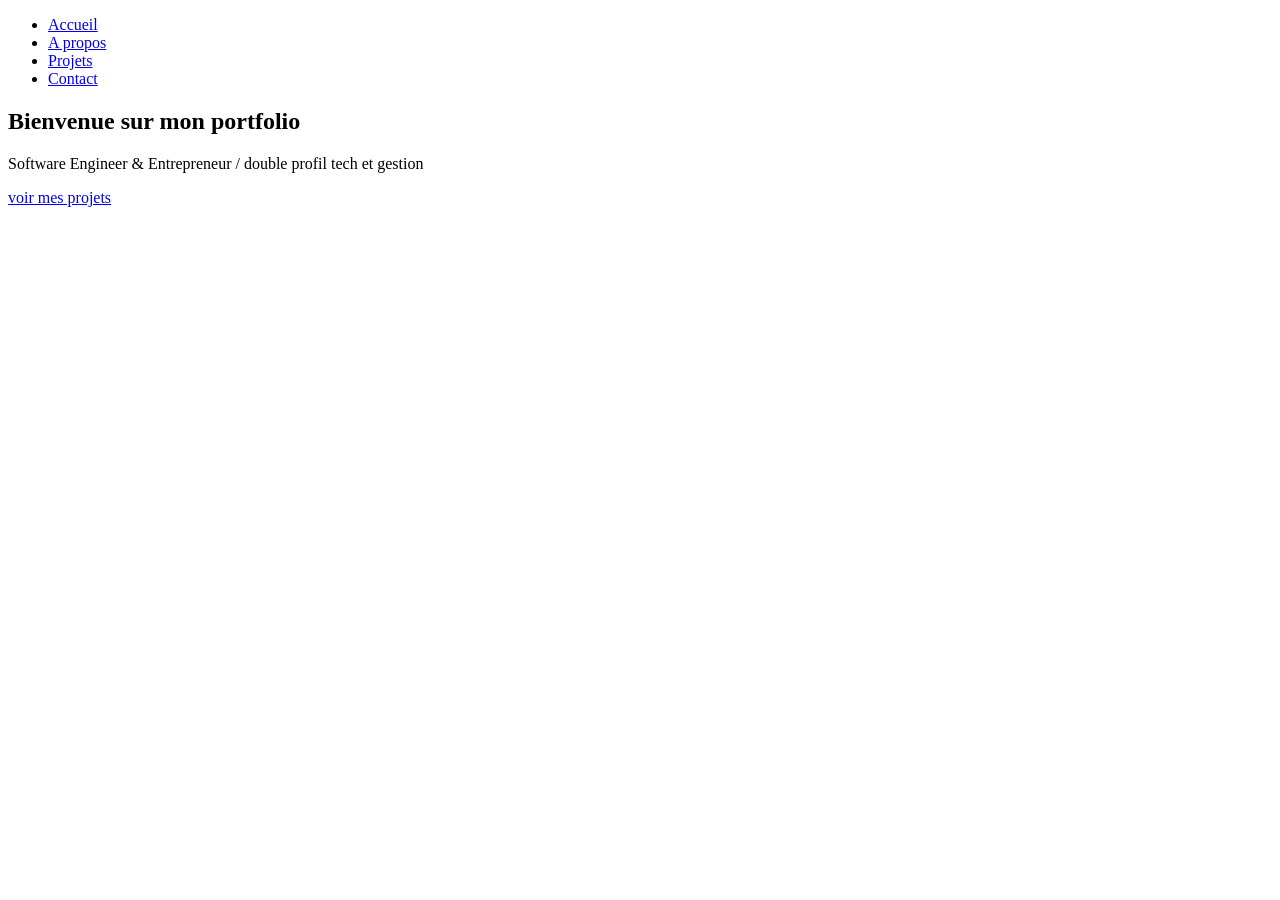
==== index.html @ 8d7097f6 "Add files via upload" ====
<!DOCTYPE html>
<html lang="fr">
<head>
    <meta charset="UTF-8">
    <meta name="viewport" content="width=device-width, initial-scale=1.0">
    <title>Djoxy Ntambwe|Portofolio</title>
    <link rel="stylesheet" href="css/style.css">
</head>

<body>
    <header>
        <!--en tete/ barre de navigation-->
        <nav class="barre">
            <ul class="barre ul">
                <li class="accueil"><a href="index.html">Accueil</a></li>
                <li><a href="propos.html">A propos</a></li>
                <li><a href="projet.html">Projets</a></li>
                <li><a href="contact.html">Contact</a></li>
            </ul>
        </nav>
    </header>
    <!--Section Accueil(Hero)-->
    <section id="accueil" class="hero">
        <div class="hero-content">
        <h1>Bienvenue sur mon portfolio</h1>
        <p>Software Engineer & Entrepreneur / double profil tech et gestion </p>
        <a href="projet.html" class="btn-principal">voir mes projets</a>
        </div>
    </section>
</body>
</html>
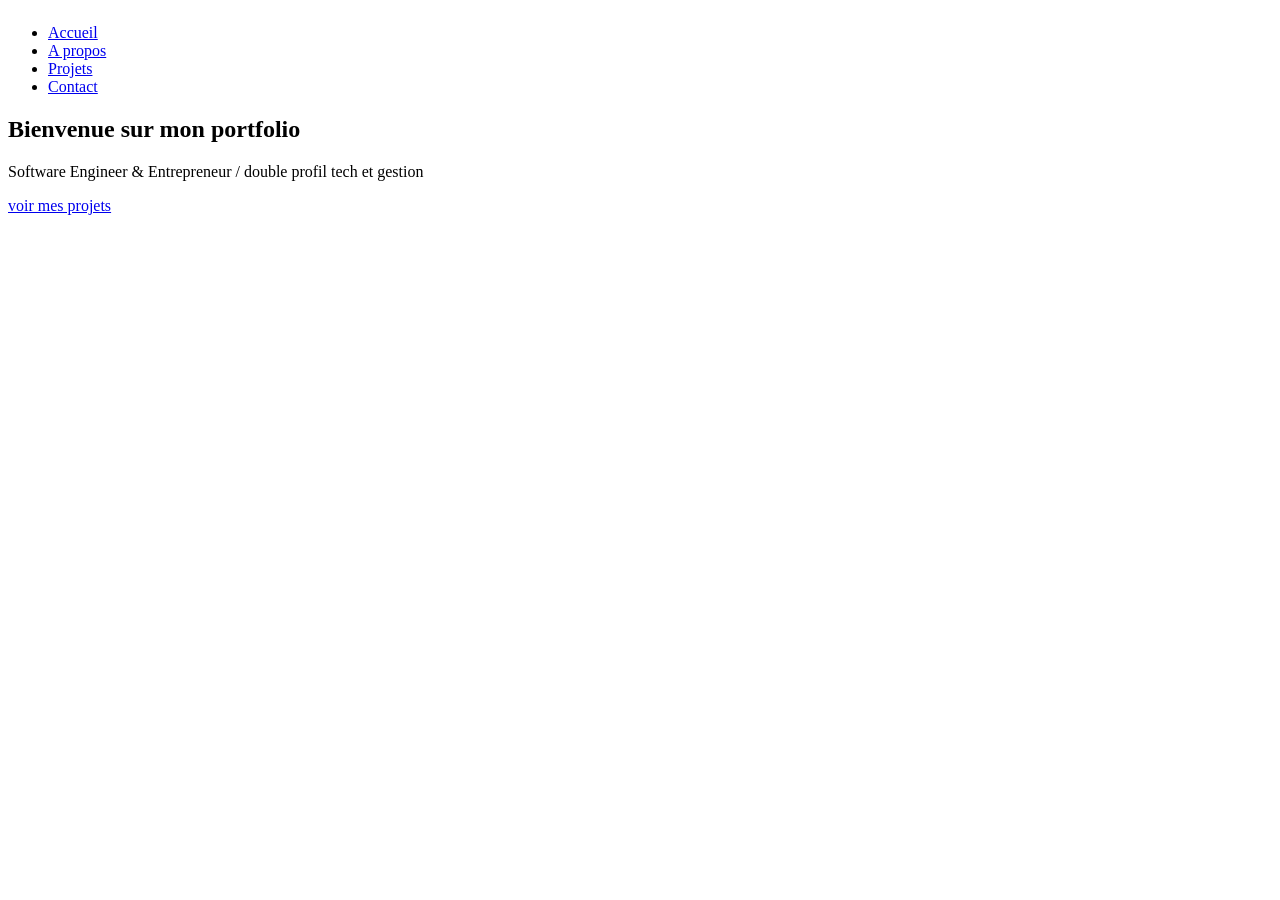
==== commit 1e8dc332: "Update index.html" ====
--- a/index.html
+++ b/index.html
@@ -4,7 +4,7 @@
     <meta charset="UTF-8">
     <meta name="viewport" content="width=device-width, initial-scale=1.0">
     <title>Djoxy Ntambwe|Portofolio</title>
-    <link rel="stylesheet" href="css/style.css">
+    <link rel="stylesheet" href="style.css">
 </head>
 
 <body>
@@ -28,4 +28,4 @@
         </div>
     </section>
 </body>
-</html>+</html>
--- a/style.css
+++ b/style.css
@@ -0,0 +1,78 @@
+/* ========================================= */
+/* CORRECTIONS PROFESSIONNELLES POUR MOBILE  */
+/* ========================================= */
+
+/* 1. Supprime définitivement la bande blanche à droite */
+html, body {
+    max-width: 100%;
+    overflow-x: hidden;
+    box-sizing: border-box;
+}
+
+*, *::before, *::after {
+    box-sizing: inherit;
+}
+
+/* 2. Rend les images de projets nettes et non coupées */
+.projet-img {
+    width: 100%;
+    height: auto;
+    max-height: 200px;
+    object-fit: contain;
+    background-color: #123b70; /* Fond bleu assorti à Tamzorya */
+}
+
+/* 3. Règles spéciales pour les écrans de téléphone (moins de 768px) */
+@media (max-width: 768px) {
+
+    /* Ajuste la barre de navigation pour que tout tienne sur une ligne */
+    .barre {
+        padding: 12px 10px;
+    }
+
+    .barre ul {
+        gap: 8px;
+        justify-content: space-around;
+        flex-wrap: nowrap;
+    }
+
+    .barre a {
+        font-size: 13px;
+        padding: 6px 8px;
+        white-space: nowrap; /* Empêche "À propos" de se couper en deux */
+    }
+
+    /* Réduit la taille des grands titres sur mobile */
+    .hero-content h1,
+    .entete-page h1 {
+        font-size: 2rem;
+        line-height: 1.2;
+    }
+
+    .hero-content p,
+    .entete-page p {
+        font-size: 1rem;
+    }
+
+    /* Ajuste les marges intérieures des sections et des cartes */
+    .section-sombre,
+    .section-claire {
+        padding: 50px 15px;
+    }
+
+    .projet-contenu,
+    .carte,
+    .formulaire-box {
+        padding: 20px;
+    }
+
+    /* Empile toutes les grilles en une seule colonne propre */
+    .grille-propos,
+    .mes-projets-grille,
+    .grille-contact,
+    .grille-trois,
+    .grille-deux {
+        grid-template-columns: 1fr;
+        gap: 20px;
+    }
+}
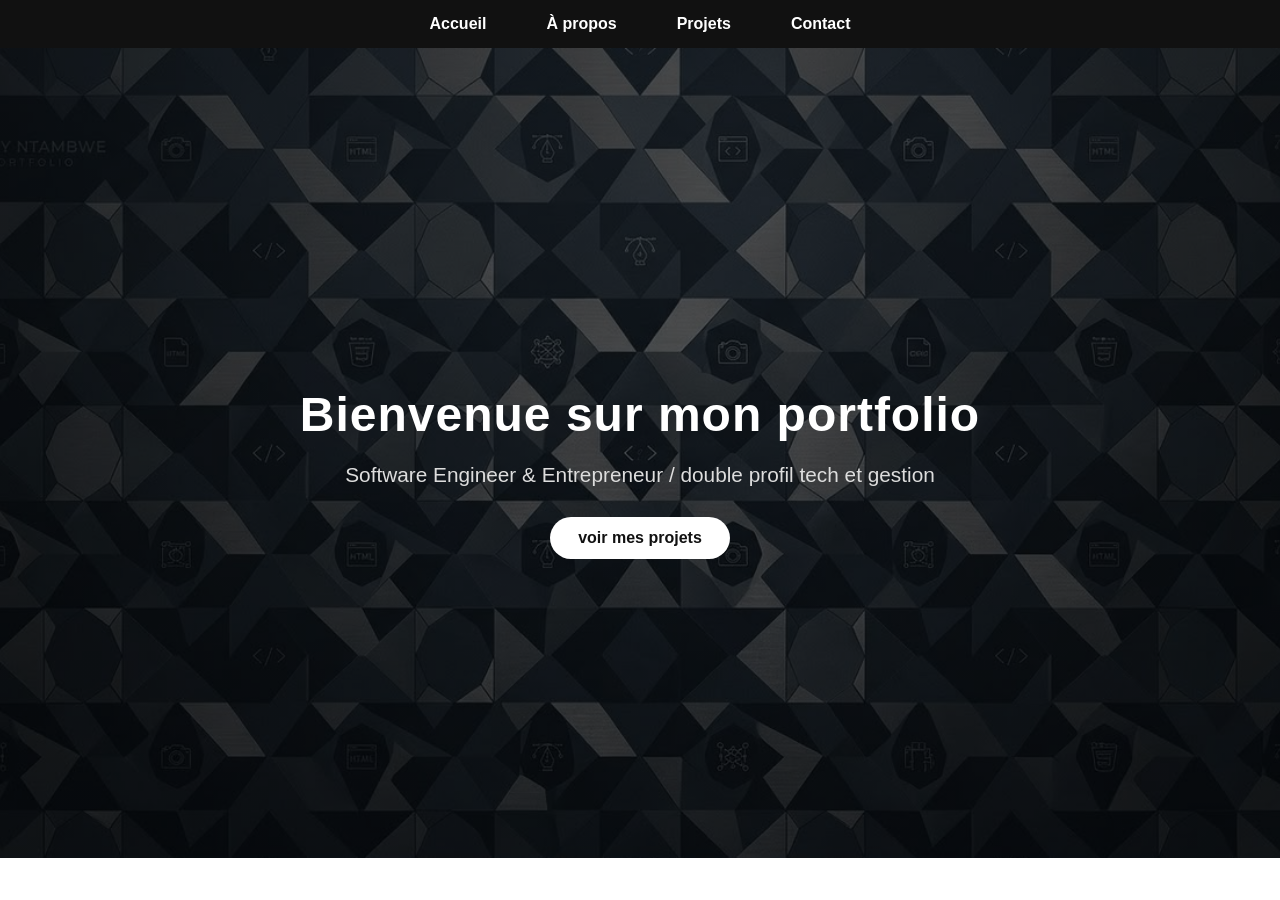
==== commit 59c24999: "Update index.html" ====
--- a/index.html
+++ b/index.html
@@ -13,7 +13,7 @@
         <nav class="barre">
             <ul class="barre ul">
                 <li class="accueil"><a href="index.html">Accueil</a></li>
-                <li><a href="propos.html">A propos</a></li>
+                <li><a href="propos.html">À propos</a></li>
                 <li><a href="projet.html">Projets</a></li>
                 <li><a href="contact.html">Contact</a></li>
             </ul>
--- a/style.css
+++ b/style.css
@@ -1,78 +1,433 @@
-/* ========================================= */
-/* CORRECTIONS PROFESSIONNELLES POUR MOBILE  */
-/* ========================================= */
-
-/* 1. Supprime définitivement la bande blanche à droite */
-html, body {
-    max-width: 100%;
-    overflow-x: hidden;
-    box-sizing: border-box;
-}
-
-*, *::before, *::after {
-    box-sizing: inherit;
-}
-
-/* 2. Rend les images de projets nettes et non coupées */
-.projet-img {
-    width: 100%;
-    height: auto;
-    max-height: 200px;
-    object-fit: contain;
-    background-color: #123b70; /* Fond bleu assorti à Tamzorya */
-}
-
-/* 3. Règles spéciales pour les écrans de téléphone (moins de 768px) */
-@media (max-width: 768px) {
-
-    /* Ajuste la barre de navigation pour que tout tienne sur une ligne */
-    .barre {
-        padding: 12px 10px;
-    }
-
-    .barre ul {
-        gap: 8px;
-        justify-content: space-around;
-        flex-wrap: nowrap;
-    }
-
-    .barre a {
-        font-size: 13px;
-        padding: 6px 8px;
-        white-space: nowrap; /* Empêche "À propos" de se couper en deux */
-    }
-
-    /* Réduit la taille des grands titres sur mobile */
-    .hero-content h1,
-    .entete-page h1 {
-        font-size: 2rem;
-        line-height: 1.2;
-    }
-
-    .hero-content p,
-    .entete-page p {
-        font-size: 1rem;
-    }
-
-    /* Ajuste les marges intérieures des sections et des cartes */
-    .section-sombre,
-    .section-claire {
-        padding: 50px 15px;
-    }
-
-    .projet-contenu,
-    .carte,
-    .formulaire-box {
-        padding: 20px;
-    }
-
-    /* Empile toutes les grilles en une seule colonne propre */
-    .grille-propos,
-    .mes-projets-grille,
-    .grille-contact,
-    .grille-trois,
-    .grille-deux {
-        grid-template-columns: 1fr;
-        gap: 20px;
-    }
-}
+
+/*Defilement fluide sur tout le site*/
+html{
+    scroll-behavior: smooth;
+}
+body{
+    margin: 0;
+    font-family: 'Segoe UI', Tahoma, Geneva, Verdana, sans-serif;
+
+}
+/*barre de navigationcollante en haut*/
+header{
+    position: sticky;
+    top: 0;
+    z-index: 1000;
+}
+
+/*section principale avec fond assombri pour */
+.hero{
+    height: 90vh;
+    background: linear-gradient(rgba(0,0,0,0.65), rgba(0,0,0,0.65)), url('../image/arriere.jpg');
+    background-size: cover;
+    background-position: center;
+    display: flex;
+    justify-content: center;
+    align-items: center;
+    text-align: center;
+    color: #ffffff;
+    padding: 0 20px;
+
+}
+/*Animation d'apparition douce du text*/
+.hero-content{
+    max-width: 800px;
+    animation: fadeIn 1.2s ease-in-out;
+}
+.hero-content h1{
+    font-size: 3rem;
+    margin-bottom: 15px;
+    letter-spacing: 1px;
+}
+.hero-content p{
+    font-size: 1.3rem;
+    color: #dddddd;
+    margin-bottom: 30px;
+}
+/*bouton d'action fluide*/
+.btn-principal{
+    display: inline-block;
+    background-color: #ffffff;
+    color: #111111;
+    padding: 12px 28px;
+    text-decoration: none;
+    font-weight: bold;
+    border-radius: 30px;
+    transition: transform 0.3s ease, background-color 0.3s ease;
+}
+.btn-principal:hover{
+    transform: translateY(-3px);
+    background-color: #e0e0e0;
+}
+/*Definition de l'animation*/
+@keyframes fadeIn{
+    from{
+        opacity: 0;
+        transform: translateY(20px);
+    }
+    to{
+        opacity: 1;
+        transform: translateY(0);
+    }
+}
+
+/*conteneur priciale*/
+.barre{
+    background-color: #111111;
+    padding: 15px 30px;
+}
+/*Alignement Horizontal des bouton*/
+.barre ul{
+    display: flex;
+    justify-content: center;
+    align-items: center;
+    gap: 30px;
+    list-style: none;
+    margin: 0;
+    padding: 0;
+
+}
+/*Style des liens (bouton)*/
+.barre a{
+    color: #ffffff;
+    text-decoration: none;
+    font-size: 16px;
+    font-weight: bold;
+    padding: 8px 15px;
+    border-radius: 5px;
+    transition: 0.3s;
+}
+/*effet au passage de la souris*/
+.barre a:hover{
+    background-color: #ffffff;
+    color: #111111;
+}
+/*section de fond sombre et structure*/
+.section-sombre{
+    background-color: #161616;
+    color: #ffffff;
+    padding: 80px 20px;
+    min-height: 80vh;
+}
+.container{
+    max-width: 1100px;
+    margin: 0 auto;
+}
+
+/*style specifique a la page A propos*/
+.entete-page{
+    text-align: center;
+    margin-bottom: 60px;
+}
+.entete-page h1{
+    font-size: 2.5rem;
+    margin-bottom: 10px;
+}
+.entete-page p{
+    color: #cccccc;
+    font-size: 1.2rem;
+}
+.grille-propos{
+    display: grid;
+    grid-template-columns: 1fr 1fr;
+    gap: 40px;
+    align-items: start;
+}
+.text-bio h2{
+    font-size: 1.8rem;
+    margin-top: 0;
+    margin-bottom: 20px;
+}
+.text-bio p{
+    color: #dddddd;
+    line-height: 1.7;
+}
+.colonnes-competences{
+    display: flex;
+    flex-direction: column;
+    gap: 20px;
+}
+.liste-simple{
+    color: #cccccc;
+    line-height: 1.8;
+    padding: 20px;
+    margin: 0;
+}
+@media (max-width: 768px){
+    .grille-propos{
+        grid-template-columns: 1fr;
+    }
+}
+/*pied de la page*/
+.pied-page{
+    background-color: #111111;
+    color: #cccccc;
+    text-align: center;
+    padding: 30px 20px;
+}
+/* Grille propre a 3 colonnes cote a cote */
+.mes-projets-grille{
+    display: grid;
+    grid-template-columns: repeat;
+    gap: 25px;
+    margin-top: 40px;
+    margin-bottom: 50px;
+}
+/* Chaque cadre bien ferme et structure */
+.projet-box{
+    background-color: #242424;
+    border: 1px solid #3d3d3d;
+    border-radius: 14px;
+    overflow: hidden;
+    display: flex;
+    flex-direction: column;
+    transition: transform 0.3s ease, border-color 0.3s ease;
+}
+.projet-box:hover{
+    transform: translateY(-6px);
+    border-color: #ffffff;
+}
+/* Image en haut du cadre */
+.projet-img{
+    width: 100%;
+    height: 180px;
+    object-fit: cover;
+    display: block;
+    border-bottom: 1px solid #383838;
+}
+/* Contenu text empile proprement de haut en bas */
+.projet-contenu{
+    padding: 25px;
+    display: flex;
+    flex-direction: column;
+    align-items: flex-start;
+    flex-grow: 1;
+}
+.projet-tag{
+    background-color: #363636;
+    color: #ffffff;
+    font-size: 0.78rem;
+    padding: 5px 12px;
+    border-radius: 20px;
+    margin-bottom: 12px;
+}
+.projet-contenu h3{
+    margin: 0 0 12px 0;
+    font-size: 1.4rem;
+    color: #ffffff;
+}
+.projet-contenu p{
+    color: #cccccc;
+    font-size: 0.95rem;
+    line-height: 1.6;
+    margin: 0 0 20px 0;
+}
+
+/* Etiquettes des technologie */
+.projet-tech{
+    display: flex;
+    flex-wrap: wrap;
+    gap: 8px;
+    margin-bottom: 25px;
+}
+.projet-tech span{
+    background-color: #161616;
+    color: #dddddd;
+    font-size: 0.8rem;
+    padding: 4px 10px;
+    border-radius: 6px;
+    border: 1px solid #444444;
+}
+/* Bouton bien aligne tout en bas du cadre */
+.projet-lien{
+    margin-top: auto;
+    display: inline-block;
+    background-color: #ffffff;
+    color: #111111;
+    text-decoration: none;
+    font-size: 0.9rem;
+    padding: 10px 18px;
+    border-radius: 8px;
+    transition: background-color 0.3s ease;
+}
+.projet-lien:hover{
+    background-color: #dddddd;
+}
+@media (max-width: 900px){
+    .mes-projets-grille{
+        grid-template-columns: 1fr;
+    }
+}
+/* Mise en page de la section Contact */
+.grille-contact{
+    display: grid;
+    grid-template-columns: 1fr 1.2fr;
+    gap: 40px;
+    align-items: start;
+}
+.info-contact h2,
+    .formulaire-box h2{
+        margin-top: 0;
+        margin-bottom: 15px;
+        font-size: 1.6rem;
+    }
+    .info-contact > p{
+        color: #cccccc;
+        line-height: 1.6;
+        margin-bottom: 25px;
+    }
+    .carte-info {
+        background-color: #242424;
+        border: 1px solid #3d3d3d;
+        border-radius: 12px;
+        padding: 20px;
+        margin-bottom: 20px;
+    }
+    .carte-info h3{
+        margin: 0 0 8px 0;
+        font-size: 1.1rem;
+        color: #ffffff;
+    }
+    .carte-info p{
+        margin: 0 0 12px 0;
+        color: #cccccc;
+    }
+    .btn-contact-direct{
+        display: inline-block;
+        background-color: #25D366;
+        color: #111111;
+        text-decoration: none;
+        font-weight: bold;
+        font-size: 0.9rem;
+        padding: 8px 16px;
+        border-radius: 6px;
+        transition: opacity 0.3s ease;
+    }
+    .btn-contact-direct:hover{
+        opacity: 0.85;
+    }
+    /* Style du formulaire */
+    .formulaire-box{
+        background-color: #242424;
+        border: 1px solid #3d3d3d;
+        border-radius: 14px;
+        padding: 30px;
+    }
+    .champ-groupe {
+        margin-bottom: 20px;
+    }
+    .champ-groupe label{
+        display: block;
+        margin-bottom: 8px;
+        font-weight: bold;
+        font-size: 0.95rem;
+        color: #dddddd;
+    }
+    .champ-groupe input,
+    .champ-groupe textarea{
+        width: 100%;
+        padding: 12px;
+        background-color: #161616;
+        border: 1px solid #444444;
+        border-radius: 8px;
+        color: #ffffff;
+        font-family: inherit;
+        font-size: 1rem;
+        box-sizing: border-box;
+    }
+    .champ-groupe input:focus,
+    .champ-groupe textarea:focus{
+        outline: none;
+        border-color: #ffffff;
+    }
+    .formulaire-box button{
+        border: none;
+        cursor: pointer;
+        font-size: 1rem;
+    }
+    /* Adaptation mobile */
+    @media (max-width: 850px){
+        .grille-contact{
+            grid-template-columns: 1fr;
+        }
+    }
+
+/* ========================================= */
+/* CORRECTIONS PROFESSIONNELLES POUR MOBILE  */
+/* ========================================= */
+
+/* 1. Supprime définitivement la bande blanche à droite */
+html, body {
+    max-width: 100%;
+    overflow-x: hidden;
+    box-sizing: border-box;
+}
+
+*, *::before, *::after {
+    box-sizing: inherit;
+}
+
+/* 2. Rend les images de projets nettes et non coupées */
+.projet-img {
+    width: 100%;
+    height: auto;
+    max-height: 200px;
+    object-fit: contain;
+    background-color: #123b70; /* Fond bleu assorti à Tamzorya */
+}
+
+/* 3. Règles spéciales pour les écrans de téléphone (moins de 768px) */
+@media (max-width: 768px) {
+
+    /* Ajuste la barre de navigation pour que tout tienne sur une ligne */
+    .barre {
+        padding: 12px 10px;
+    }
+
+    .barre ul {
+        gap: 8px;
+        justify-content: space-around;
+        flex-wrap: nowrap;
+    }
+
+    .barre a {
+        font-size: 13px;
+        padding: 6px 8px;
+        white-space: nowrap; /* Empêche "À propos" de se couper en deux */
+    }
+
+    /* Réduit la taille des grands titres sur mobile */
+    .hero-content h1,
+    .entete-page h1 {
+        font-size: 2rem;
+        line-height: 1.2;
+    }
+
+    .hero-content p,
+    .entete-page p {
+        font-size: 1rem;
+    }
+
+    /* Ajuste les marges intérieures des sections et des cartes */
+    .section-sombre,
+    .section-claire {
+        padding: 50px 15px;
+    }
+
+    .projet-contenu,
+    .carte,
+    .formulaire-box {
+        padding: 20px;
+    }
+
+    /* Empile toutes les grilles en une seule colonne propre */
+    .grille-propos,
+    .mes-projets-grille,
+    .grille-contact,
+    .grille-trois,
+    .grille-deux {
+        grid-template-columns: 1fr;
+        gap: 20px;
+    }
+}
+
